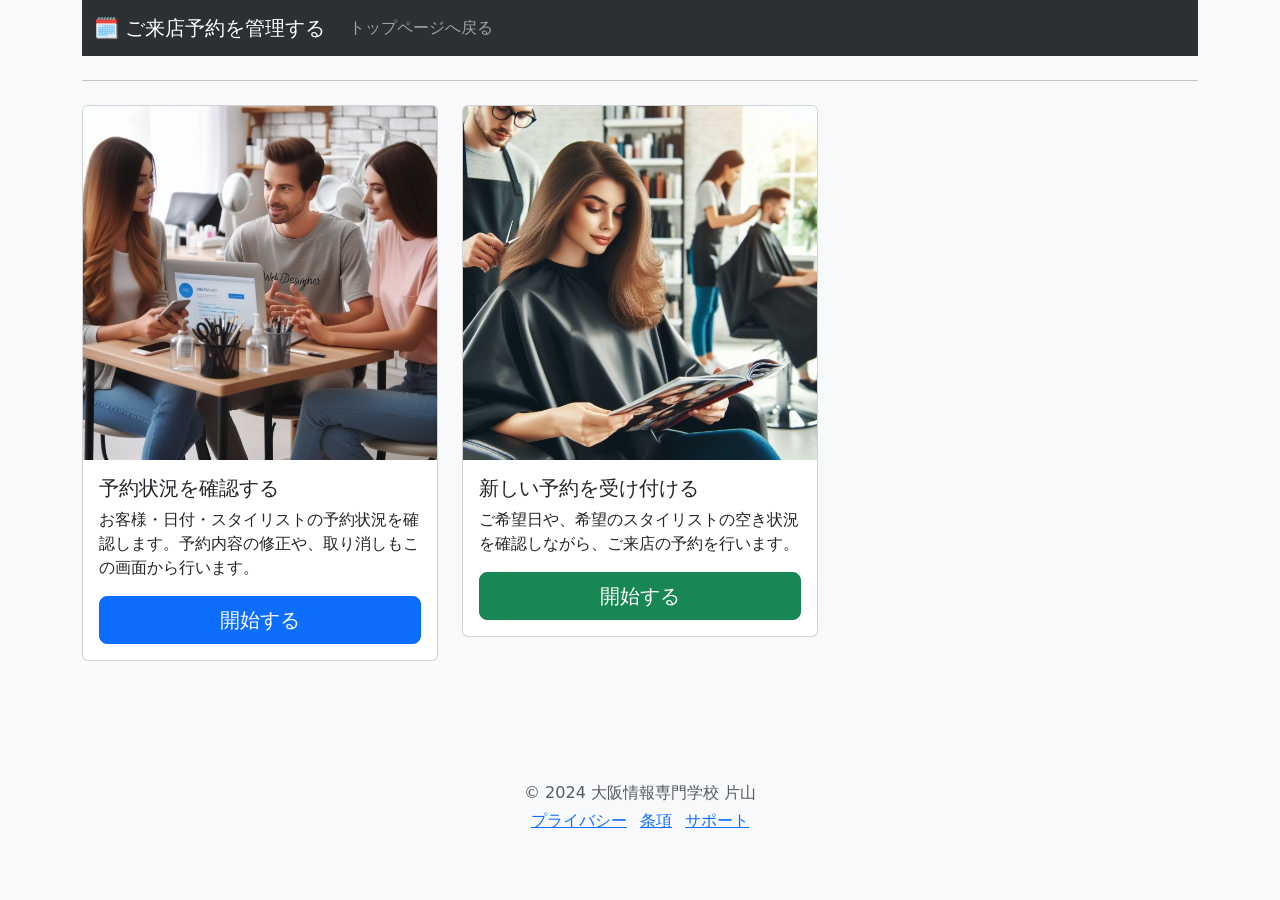
==== yoyakutop.html @ 8512b163 "bootstrapに反映中" ====
<!DOCTYPE html>
<html lang="ja">

<head>
    <meta charset="utf-8" />
    <meta name="viewport" content="width=device-width, initial-scale=1" />
    <title>ご来店予約を管理する</title>

    <link href="https://cdn.jsdelivr.net/npm/bootstrap@5.3.0/dist/css/bootstrap.min.css" rel="stylesheet"
        integrity="sha384-9ndCyUaIbzAi2FUVXJi0CjmCapSmO7SnpJef0486qhLnuZ2cdeRhO02iuK6FUUVM" crossorigin="anonymous" />
    <script src="https://cdn.jsdelivr.net/npm/bootstrap@5.3.0/dist/js/bootstrap.bundle.min.js"
        integrity="sha384-geWF76RCwLtnZ8qwWowPQNguL3RmwHVBC9FhGdlKrxdiJJigb/j/68SIy3Te4Bkz"
        crossorigin="anonymous"></script>
</head>

<body class="bg-body-tertiary">
    <div class="container">
        <nav class="navbar navbar-expand-lg bg-body-tertiary" data-bs-theme="dark">
            <div class="container-fluid">
                <div class="navbar-brand">🗓️ ご来店予約を管理する</div>
                <button type="button" class="navbar-toggler" data-bs-toggle="collapse" data-bs-target="#navbarScroll"
                    aria-controls="navbarScroll" aria-expanded="false" aria-label="ナビゲーションバーの切替">
                    <span class="navbar-toggler-icon"></span>
                </button>
                <div class="collapse navbar-collapse" id="navbarScroll">
                    <ul class="navbar-nav me-auto my-2 my-lg-0 navbar-nav-scroll" style="--bs-scroll-height: 100px">
                        <li class="nav-item">
                            <a class="nav-link" href="." data-bs-toggle="modal">トップページへ戻る</a>
                        </li>
                    </ul>
                </div>
            </div>
        </nav>

        <hr class="my-4" />
        <main>
            <div class="row">
                <div class="col-sm-4 mb-4 mb-sm-4">
                    <div class="card">
                        <a href="#outside" data-bs-toggle="modal"><img src="./pic/対話2.jpg" class="card-img-top"
                                alt="予約状況を確認する" /></a>
                        <div class="card-body">
                            <h5 class="card-title">予約状況を確認する</h5>
                            <p class="card-text">
                                お客様・日付・スタイリストの予約状況を確認します。予約内容の修正や、取り消しもこの画面から行います。
                            </p>
                            <div class="d-grid gap-2">
                                <a href="#outside" data-bs-toggle="modal" class="btn btn-primary btn-lg">開始する</a>
                            </div>
                        </div>
                    </div>
                </div>
                <div class="col-sm-4">
                    <div class="card">
                        <a href="NewResavation_SelectMember.php"><img src="./pic/ヘアカット2.jpg" class="card-img-top"
                                alt="新しい予約を受け付ける" /></a>
                        <div class="card-body">
                            <h5 class="card-title">新しい予約を受け付ける</h5>
                            <p class="card-text">
                                ご希望日や、希望のスタイリストの空き状況を確認しながら、ご来店の予約を行います。
                            </p>
                            <div class="d-grid gap-2">
                                <a href="NewResavation_SelectMember.php" class="btn btn-success btn-lg">開始する</a>
                            </div>
                        </div>
                    </div>
                </div>
            </div>
        </main>

        <footer class="my-5 pt-5 text-body-secondary text-center text-small">
            <p class="mb-1">&copy; 2024 大阪情報専門学校 片山</p>
            <ul class="list-inline">
                <li class="list-inline-item"><a href="#outside" data-bs-toggle="modal">プライバシー</a></li>
                <li class="list-inline-item"><a href="#outside" data-bs-toggle="modal">条項</a></li>
                <li class="list-inline-item"><a href="#outside" data-bs-toggle="modal">サポート</a></li>
            </ul>
        </footer>
    </div>

    <!-- Modal -->
    <div class="modal fade" id="outside" tabindex="-1" aria-labelledby="exampleModalLabel" aria-hidden="true">
        <div class="modal-dialog">
            <div class="modal-content">
                <div class="modal-header">
                    <h1 class="modal-title fs-5" id="exampleModalLabel">未実装です‥🙇🏻‍♂️</h1>
                    <button type="button" class="btn-close" data-bs-dismiss="modal" aria-label="Close"></button>
                </div>
                <div class="modal-body">【OK】で戻ってください。</div>
                <div class="modal-footer">
                    <button type="button" class="btn btn-primary" data-bs-dismiss="modal">OK</button>
                </div>
            </div>
        </div>
    </div>

    <script src="https://cdn.jsdelivr.net/npm/bootstrap@5.3.3/dist/js/bootstrap.bundle.min.js"
        integrity="sha384-YvpcrYf0tY3lHB60NNkmXc5s9fDVZLESaAA55NDzOxhy9GkcIdslK1eN7N6jIeHz"
        crossorigin="anonymous"></script>
</body>

</html>
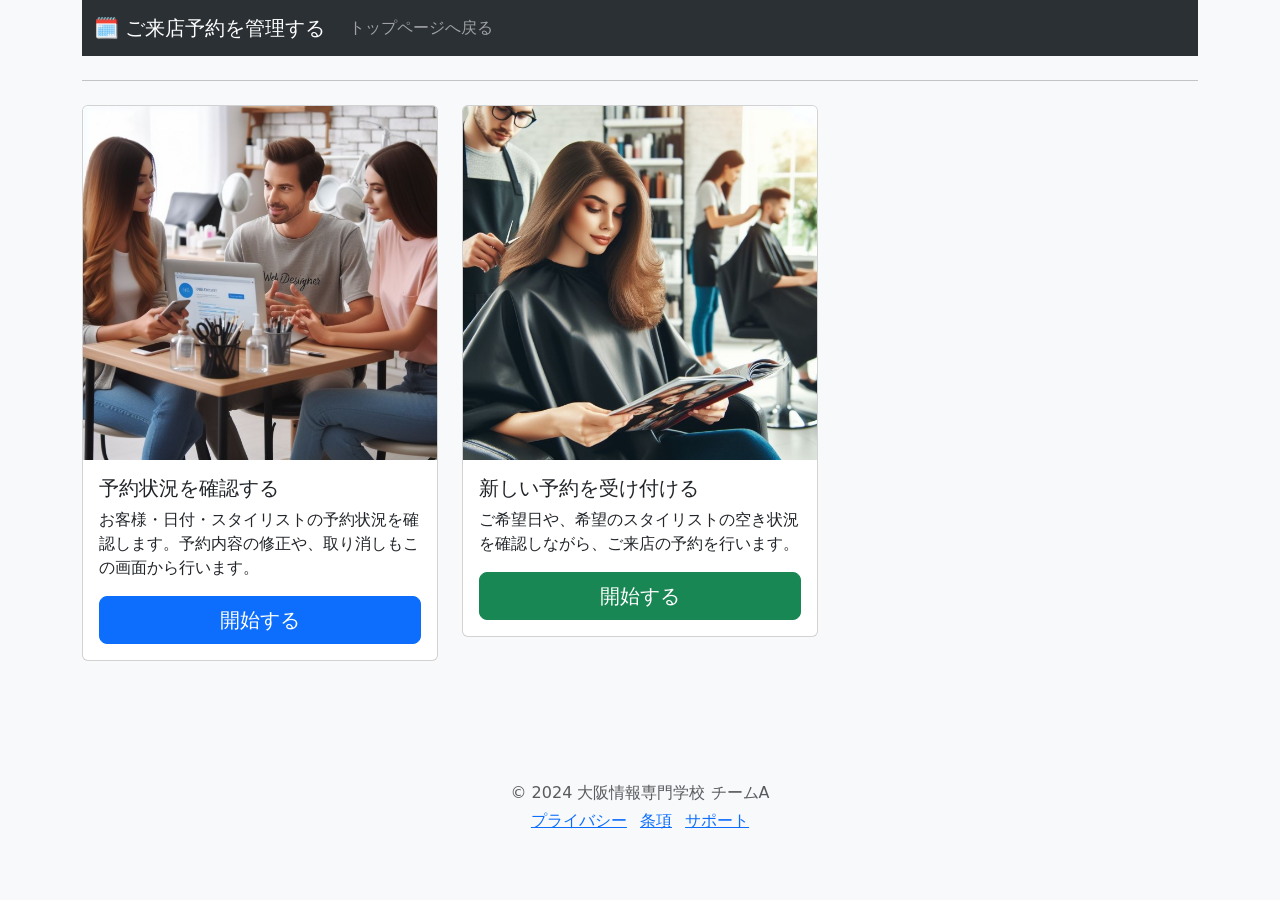
==== commit 66e83f73: "Bootstrap対応中" ====
--- a/yoyakutop.html
+++ b/yoyakutop.html
@@ -69,7 +69,7 @@
         </main>
 
         <footer class="my-5 pt-5 text-body-secondary text-center text-small">
-            <p class="mb-1">&copy; 2024 大阪情報専門学校 片山</p>
+            <p class="mb-1">&copy; 2024 大阪情報専門学校 チームA</p>
             <ul class="list-inline">
                 <li class="list-inline-item"><a href="#outside" data-bs-toggle="modal">プライバシー</a></li>
                 <li class="list-inline-item"><a href="#outside" data-bs-toggle="modal">条項</a></li>
